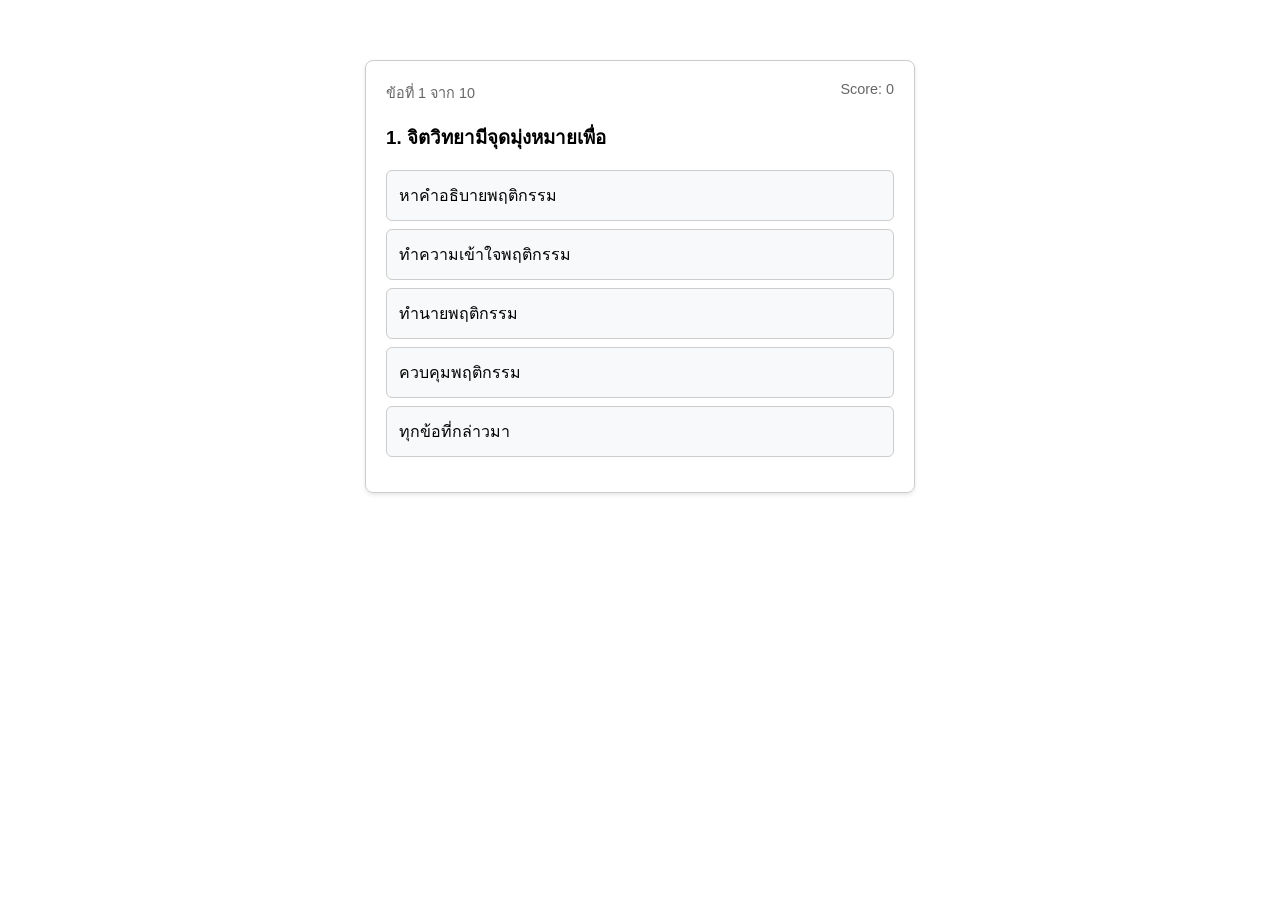
==== index.html @ 81724311 "test core web" ====
<!DOCTYPE html>
<html lang="en">
<head>
  <meta charset="UTF-8">
  <title>PSY1002 STUDY KIT</title>
  <style>
    body { font-family: sans-serif; max-width: 550px; margin: 40px auto; padding: 20px; }
    .card { border: 1px solid #ccc; padding: 20px; border-radius: 8px; box-shadow: 0 2px 4px rgba(0,0,0,0.1); }
    .status-bar { display: flex; justify-content: space-between; font-size: 0.9em; color: #666; margin-bottom: 15px; }
    
    /* Option Button Styles */
    .option-btn { 
      display: block; 
      width: 100%; 
      padding: 12px; 
      margin: 8px 0; 
      border: 1px solid #ccc; 
      background: #f8f9fa; 
      border-radius: 6px; 
      cursor: pointer; 
      text-align: left;
      font-size: 1em;
      transition: background-color 0.2s ease, border-color 0.2s ease;
    }
    .option-btn:hover:not(:disabled) { background: #e2e6ea; border-color: #adb5bd; }
    .option-btn:disabled { cursor: not-allowed; opacity: 0.9; }

    /* Highlights */
    .option-btn.correct {
      background-color: #d4edda !important;
      border-color: #28a745 !important;
      color: #155724;
      font-weight: bold;
    }
    .option-btn.wrong {
      background-color: #f8d7da !important;
      border-color: #dc3545 !important;
      color: #721c24;
    }

    .feedback { margin-top: 15px; font-weight: bold; }
    .score-summary { text-align: center; margin-top: 10px; }
    .score-badge { font-size: 2.5em; font-weight: bold; color: #007bff; margin: 10px 0; }
    
    /* Review Section Styles */
    .review-container { text-align: left; margin-top: 20px; border-top: 1px solid #eee; padding-top: 15px; }
    .review-title { font-weight: bold; font-size: 1.1em; color: #dc3545; margin-bottom: 10px; }
    .review-item { background: #fff5f5; border-left: 4px solid #dc3545; padding: 10px 15px; margin-bottom: 12px; border-radius: 0 4px 4px 0; }
    .review-item p { margin: 4px 0; font-size: 0.95em; }
    .your-ans { color: #721c24; }
    .correct-ans { color: #155724; font-weight: bold; }

    .hidden { display: none; }
    
    .next-btn, .restart-btn {
      padding: 10px 20px; 
      color: white; 
      border: none; 
      border-radius: 4px; 
      cursor: pointer; 
      font-size: 1em;
      margin-top: 15px;
    }
    .next-btn { background-color: #007bff; }
    .next-btn:hover { background-color: #0056b3; }
    .restart-btn { background-color: #28a745; }
    .restart-btn:hover { background-color: #218838; }
  </style>
</head>
<body>

  <div class="card">
    <div id="status-bar" class="status-bar">
      <span id="progress-text">Question 1 of 3</span>
      <span id="score-text">Score: 0</span>
    </div>

    <h3 id="question-text">Loading question...</h3>
    <div id="options-container"></div>
    <div id="feedback" class="feedback"></div>
    
    <div id="summary-container" class="score-summary hidden">
      <div id="score-badge" class="score-badge">0%</div>
      <p id="summary-text"></p>

      <!-- Section displaying missed questions -->
      <div id="review-container" class="review-container hidden">
        <div class="review-title">ทบทวน:</div>
        <div id="review-list"></div>
      </div>

      <button class="restart-btn" onclick="restartQuiz()">เริ่มใหม่</button>
    </div>

    <button id="next-btn" class="next-btn hidden">ข้อถัดไป</button>
  </div>

  <script>
    const quizQuestions = [
      /* -- FORMAT --
      {
        question: "Which language provides the raw structure for web pages?",
        options: ["CSS", "HTML", "JavaScript", "Python"],
        answer: 1 // Index of correct option ("HTML")
      },
      */
      {
        question: "จิตวิทยามีจุดมุ่งหมายเพื่อ",
        options: [
          "หาคำอธิบายพฤติกรรม",
          "ทำความเข้าใจพฤติกรรม",
          "ทำนายพฤติกรรม",
          "ควบคุมพฤติกรรม",
          "ทุกข้อที่กล่าวมา"
        ],
        answer: 4
      },
      {
        question: "จิตวิทยาเริ่มนับเป็นวิทยาศาสตร์ โดยสถานการณ์ใด",
        options: [
          "ทำการศึกษาเกี่ยวกับจิตวิญญาณของมนุษย์",
          "การวิเคราะห์เกี่ยวกับโทรจิต",
          "ทำการสังเกตทดลองเรื่องจิตสำนึก",
          "ทำการศึกษาเกี่ยวกับธรรมชาติของมนุษย์",
          "เมื่อมีการยอมรับว่าจิตของบุคคลเป็นสิ่งที่ทำให้คนแตกต่างจากสิ่งมีชีวิตอื่น"
        ],
        answer: 2
      },
      {
        question: "จิตวิทยาแนวอิเคลดทิด (Eclectic psychology) หมายถึงแนวความคิดแบบใด",
        options: [
          "พฤติกรรมทางพุทธิปัญญา",
          "มนุษย์ไม่ใช่เครื่องจักร",
          "แนวความคิดเน้นเกี่ยวกับเสรีภาพของมนุษย์",
          "แนวความคิดที่เน้นองค์ประกอบของจิตสำนึก",
          "การผสมผสานหลายแนวคิดที่เหมาะสม"
        ],
        answer: 4
      },
      {
        question: "นักจิตวิทยาแนวคิดใดที่ใช้วิธีการตรวจสอบภายในจิตใจในการศึกษาจิตสำนึก",
        options: [
          "กลุ่มโครงสร้างของจิต",
          "กลุ่มหน้าที่ของจิต",
          "กลุ่มพฤติกรรมนิยม",
          "กลุ่มจิตวิทยาเกสตัลท์",
          "กลุ่มจิตวิเคราะห์"
        ],
        answer: 0
      },
      {
        question: "พฤติกรรมและประสบการณ์ทางจิตจะต้องพิจารณาเป็นส่วนรวมแยกออกจากกันไม่ได้",
        options: [
          "โครงสร้างของจิต",
          "หน้าที่ของจิต",
          "เกสตัลท์",
          "จิตวิเคราะห์",
          "พฤติกรรมนิยม"
        ],
        answer: 2
      },
      {
        question: "บุคลิกภาพของบุคคลพัฒนามาจากแรงจูงใจไร้สำนึกและความผิดปกติของบุคลิกภาพ เนื่องจากมาจากการเก็บกดในวัยเด็ก",
        options: [
          "โครงสร้างของจิต",
          "หน้าที่ของจิต",
          "เกสตัลท์",
          "จิตวิเคราะห์",
          "พฤติกรรมนิยม"
        ],
        answer: 3
      },
      {
        question: "พฤติกรรมคือการทำงานของจิตสำนึกและการปรับตัวของอินทรีย์กับสิ่งแวดล้อม",
        options: [
          "โครงสร้างของจิต",
          "หน้าที่ของจิต",
          "เกสตัลท์",
          "จิตวิเคราะห์",
          "พฤติกรรมนิยม"
        ],
        answer: 1
      },
      {
        question: "วิธีการศึกษาทางจิตวิทยาวิธีใดที่ทำให้วิชาจิตวิทยาได้รับการยอมรับว่าเป็นวิทยาศาสตร์แขนงหนึ่ง",
        options: [
          "การสังเกต",
          "การสำรวจ",
          "การทดลอง",
          "การทดสอบ",
          "ทั้งหมดที่กล่าวมา"
        ],
        answer: 2
      },
      {
        question: "การศึกษาประวัติรายบุคคล มีความสำคัญอย่างไรทางจิตวิทยา",
        options: [
          "ทำให้จิตวิทยาแพร่หลายกว้างไกล",
          "ช่วยให้เข้าใจสาเหตุของพฤติกรรมดีขึ้น",
          "เป็นหัวใจของกลุ่มมนุษยนิยม",
          "เป็นการศึกษาลักษณะพฤติกรรมที่แอบแฝง",
          "ถูกหมดทุกข้อ"
        ],
        answer: 1
      },
      {
        question: "การศึกษาวิจัยแบบทดลองแตกต่างจากการวิจัยแบบสำรวจอย่างไร",
        options: [
          "ต้องมีตัวแปรอิสระและตัวแปรตาม",
          "กลุ่มตัวอย่างมีขนาดเล็กกว่า",
          "แบบทดลองต้องมีกลุ่มควบคุม",
          "ถูกเฉพาะข้อ ก. และ ค.",
          "ทุกข้อที่กล่าวมา"
        ],
        answer: 4
      }
    ];

    let currentQuestionIndex = 0;
    let score = 0;
    let incorrectAnswers = []; // Array to store missed questions

    const questionEl = document.getElementById('question-text');
    const optionsEl = document.getElementById('options-container');
    const feedbackEl = document.getElementById('feedback');
    const nextBtn = document.getElementById('next-btn');
    const statusBar = document.getElementById('status-bar');
    const progressText = document.getElementById('progress-text');
    const scoreText = document.getElementById('score-text');
    const summaryContainer = document.getElementById('summary-container');
    const scoreBadge = document.getElementById('score-badge');
    const summaryText = document.getElementById('summary-text');
    const reviewContainer = document.getElementById('review-container');
    const reviewList = document.getElementById('review-list');

    function loadQuestion() {
      feedbackEl.textContent = '';
      nextBtn.classList.add('hidden');
      optionsEl.innerHTML = '';

      const totalQuestions = quizQuestions.length;
      progressText.textContent = `ข้อที่ ${currentQuestionIndex + 1} จาก ${totalQuestions}`;
      scoreText.textContent = `Score: ${score}`;

      const currentQ = quizQuestions[currentQuestionIndex];
      questionEl.textContent = `${currentQuestionIndex + 1}. ${currentQ.question}`;

      currentQ.options.forEach((optionText, index) => {
        const button = document.createElement('button');
        button.className = 'option-btn';
        button.textContent = optionText;
        button.onclick = () => selectOption(index);
        optionsEl.appendChild(button);
      });
    }

    function selectOption(selectedIndex) {
      const currentQ = quizQuestions[currentQuestionIndex];
      const buttons = optionsEl.querySelectorAll('.option-btn');
      
      buttons.forEach(btn => btn.disabled = true);

      if (selectedIndex === currentQ.answer) {
        score++;
        buttons[selectedIndex].classList.add('correct');
        feedbackEl.textContent = "ถูกต้อง! :)";
        feedbackEl.style.color = "#28a745";
      } else {
        buttons[selectedIndex].classList.add('wrong');
        buttons[currentQ.answer].classList.add('correct');
        feedbackEl.textContent = `ผิด :c`;
        feedbackEl.style.color = "#dc3545";

        // Save incorrect attempt details
        incorrectAnswers.push({
          question: currentQ.question,
          userSelected: currentQ.options[selectedIndex],
          correctAnswer: currentQ.options[currentQ.answer]
        });
      }

      scoreText.textContent = `Score: ${score}`;
      nextBtn.classList.remove('hidden');
    }

    nextBtn.onclick = () => {
      currentQuestionIndex++;
      if (currentQuestionIndex < quizQuestions.length) {
        loadQuestion();
      } else {
        showResults();
      }
    };

    function showResults() {
      const totalQuestions = quizQuestions.length;
      const percentage = Math.round((score / totalQuestions) * 100);

      questionEl.textContent = "ตอบคำถามครบแล้ว!";
      optionsEl.innerHTML = '';
      feedbackEl.textContent = '';
      statusBar.classList.add('hidden');
      nextBtn.classList.add('hidden');

      scoreBadge.textContent = `${percentage}%`;
      summaryText.textContent = `คุณตอบถูก ${score} ข้อ จากคำถามทั้งหมด ${totalQuestions} ข้อ`;

      // Render review of wrong answers if any exist
      reviewList.innerHTML = '';
      if (incorrectAnswers.length > 0) {
        reviewContainer.classList.remove('hidden');
        incorrectAnswers.forEach(item => {
          const div = document.createElement('div');
          div.className = 'review-item';
          div.innerHTML = `
            <p><strong>Q:</strong> ${item.question}</p>
            <p class="your-ans"><strong>ที่คุณเลือก:</strong> ✖ ${item.userSelected}</p>
            <p class="correct-ans"><strong>ที่ถูกต้อง:</strong> ✔ ${item.correctAnswer}</p>
          `;
          reviewList.appendChild(div);
        });
      } else {
        reviewContainer.classList.add('hidden');
      }

      summaryContainer.classList.remove('hidden');
    }

    function restartQuiz() {
      currentQuestionIndex = 0;
      score = 0;
      incorrectAnswers = [];
      summaryContainer.classList.add('hidden');
      statusBar.classList.remove('hidden');
      loadQuestion();
    }

    loadQuestion();
  </script>
</body>
</html>
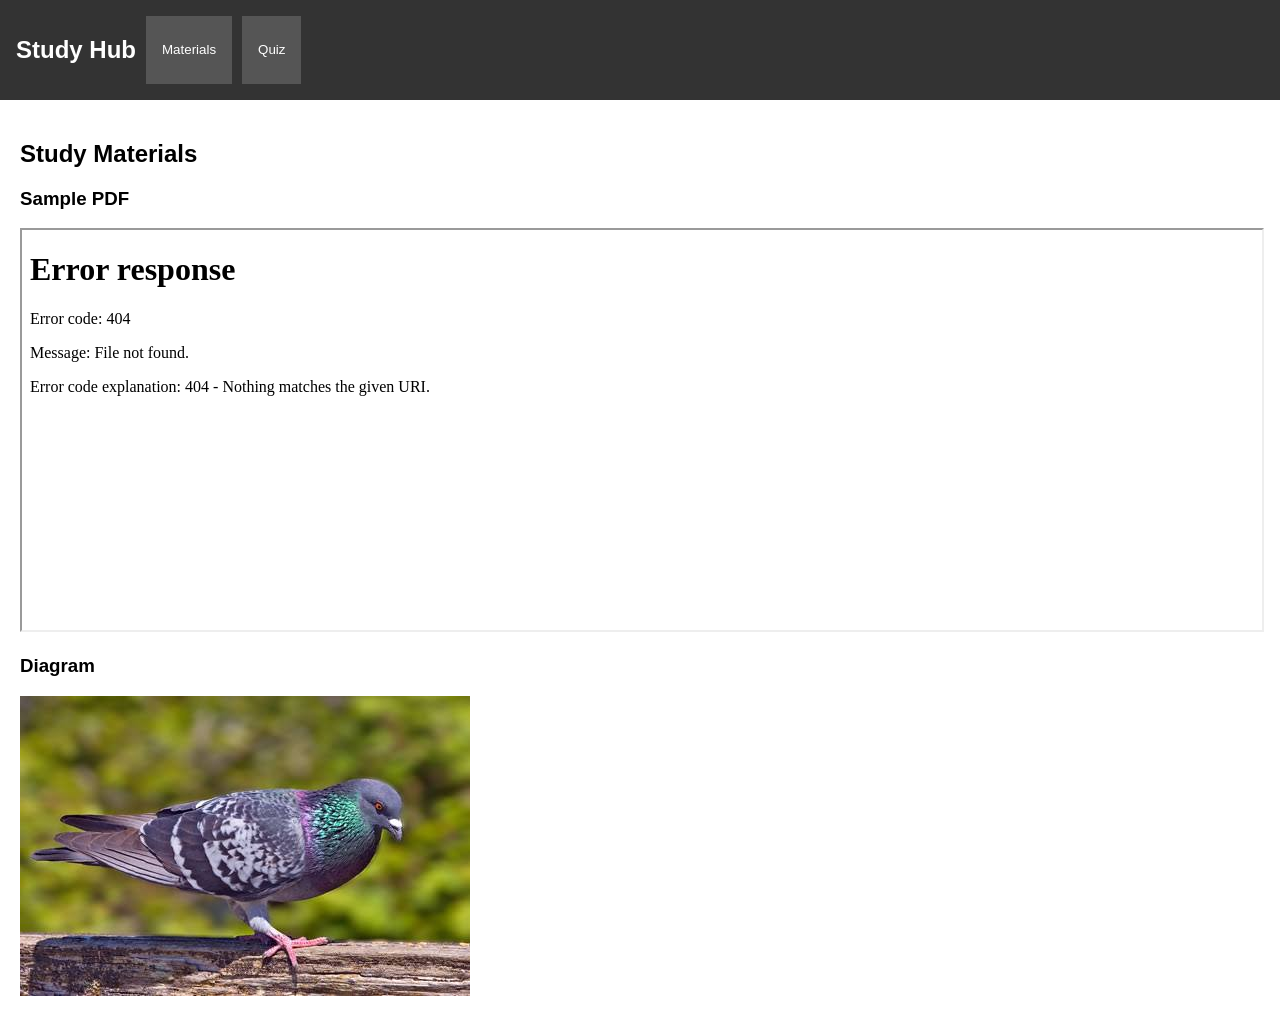
==== commit b4dc05cb: "test web 2" ====
--- a/index.html
+++ b/index.html
@@ -2,340 +2,37 @@
 <html lang="en">
 <head>
   <meta charset="UTF-8">
-  <title>PSY1002 STUDY KIT</title>
-  <style>
-    body { font-family: sans-serif; max-width: 550px; margin: 40px auto; padding: 20px; }
-    .card { border: 1px solid #ccc; padding: 20px; border-radius: 8px; box-shadow: 0 2px 4px rgba(0,0,0,0.1); }
-    .status-bar { display: flex; justify-content: space-between; font-size: 0.9em; color: #666; margin-bottom: 15px; }
-    
-    /* Option Button Styles */
-    .option-btn { 
-      display: block; 
-      width: 100%; 
-      padding: 12px; 
-      margin: 8px 0; 
-      border: 1px solid #ccc; 
-      background: #f8f9fa; 
-      border-radius: 6px; 
-      cursor: pointer; 
-      text-align: left;
-      font-size: 1em;
-      transition: background-color 0.2s ease, border-color 0.2s ease;
-    }
-    .option-btn:hover:not(:disabled) { background: #e2e6ea; border-color: #adb5bd; }
-    .option-btn:disabled { cursor: not-allowed; opacity: 0.9; }
-
-    /* Highlights */
-    .option-btn.correct {
-      background-color: #d4edda !important;
-      border-color: #28a745 !important;
-      color: #155724;
-      font-weight: bold;
-    }
-    .option-btn.wrong {
-      background-color: #f8d7da !important;
-      border-color: #dc3545 !important;
-      color: #721c24;
-    }
-
-    .feedback { margin-top: 15px; font-weight: bold; }
-    .score-summary { text-align: center; margin-top: 10px; }
-    .score-badge { font-size: 2.5em; font-weight: bold; color: #007bff; margin: 10px 0; }
-    
-    /* Review Section Styles */
-    .review-container { text-align: left; margin-top: 20px; border-top: 1px solid #eee; padding-top: 15px; }
-    .review-title { font-weight: bold; font-size: 1.1em; color: #dc3545; margin-bottom: 10px; }
-    .review-item { background: #fff5f5; border-left: 4px solid #dc3545; padding: 10px 15px; margin-bottom: 12px; border-radius: 0 4px 4px 0; }
-    .review-item p { margin: 4px 0; font-size: 0.95em; }
-    .your-ans { color: #721c24; }
-    .correct-ans { color: #155724; font-weight: bold; }
-
-    .hidden { display: none; }
-    
-    .next-btn, .restart-btn {
-      padding: 10px 20px; 
-      color: white; 
-      border: none; 
-      border-radius: 4px; 
-      cursor: pointer; 
-      font-size: 1em;
-      margin-top: 15px;
-    }
-    .next-btn { background-color: #007bff; }
-    .next-btn:hover { background-color: #0056b3; }
-    .restart-btn { background-color: #28a745; }
-    .restart-btn:hover { background-color: #218838; }
-  </style>
+  <title>Personal Study Hub</title>
+  <link rel="stylesheet" href="style.css">
 </head>
 <body>
+  <nav class="navbar">
+    <h2>Study Hub</h2>
+    <button onclick="navigate('materials')">Materials</button>
+    <button onclick="navigate('quiz')">Quiz</button>
+  </nav>
 
-  <div class="card">
-    <div id="status-bar" class="status-bar">
-      <span id="progress-text">Question 1 of 3</span>
-      <span id="score-text">Score: 0</span>
-    </div>
+  <main id="app">
+    <!-- Section 1: Materials -->
+    <section id="materials" class="page active">
+      <h1>Study Materials</h1>
+      <div class="material-card">
+        <h3>Sample PDF</h3>
+        <iframe src="sample.pdf" width="100%" height="400px"></iframe>
+      </div>
+      <div class="material-card">
+        <h3>Diagram</h3>
+        <img src="diagram.jpg" alt="Study Diagram" style="max-width:100%;">
+      </div>
+    </section>
 
-    <h3 id="question-text">Loading question...</h3>
-    <div id="options-container"></div>
-    <div id="feedback" class="feedback"></div>
-    
-    <div id="summary-container" class="score-summary hidden">
-      <div id="score-badge" class="score-badge">0%</div>
-      <p id="summary-text"></p>
+    <!-- Section 2: Quiz -->
+    <section id="quiz" class="page">
+      <h1>Knowledge Check</h1>
+      <div id="quiz-container"></div>
+    </section>
+  </main>
 
-      <!-- Section displaying missed questions -->
-      <div id="review-container" class="review-container hidden">
-        <div class="review-title">ทบทวน:</div>
-        <div id="review-list"></div>
-      </div>
-
-      <button class="restart-btn" onclick="restartQuiz()">เริ่มใหม่</button>
-    </div>
-
-    <button id="next-btn" class="next-btn hidden">ข้อถัดไป</button>
-  </div>
-
-  <script>
-    const quizQuestions = [
-      /* -- FORMAT --
-      {
-        question: "Which language provides the raw structure for web pages?",
-        options: ["CSS", "HTML", "JavaScript", "Python"],
-        answer: 1 // Index of correct option ("HTML")
-      },
-      */
-      {
-        question: "จิตวิทยามีจุดมุ่งหมายเพื่อ",
-        options: [
-          "หาคำอธิบายพฤติกรรม",
-          "ทำความเข้าใจพฤติกรรม",
-          "ทำนายพฤติกรรม",
-          "ควบคุมพฤติกรรม",
-          "ทุกข้อที่กล่าวมา"
-        ],
-        answer: 4
-      },
-      {
-        question: "จิตวิทยาเริ่มนับเป็นวิทยาศาสตร์ โดยสถานการณ์ใด",
-        options: [
-          "ทำการศึกษาเกี่ยวกับจิตวิญญาณของมนุษย์",
-          "การวิเคราะห์เกี่ยวกับโทรจิต",
-          "ทำการสังเกตทดลองเรื่องจิตสำนึก",
-          "ทำการศึกษาเกี่ยวกับธรรมชาติของมนุษย์",
-          "เมื่อมีการยอมรับว่าจิตของบุคคลเป็นสิ่งที่ทำให้คนแตกต่างจากสิ่งมีชีวิตอื่น"
-        ],
-        answer: 2
-      },
-      {
-        question: "จิตวิทยาแนวอิเคลดทิด (Eclectic psychology) หมายถึงแนวความคิดแบบใด",
-        options: [
-          "พฤติกรรมทางพุทธิปัญญา",
-          "มนุษย์ไม่ใช่เครื่องจักร",
-          "แนวความคิดเน้นเกี่ยวกับเสรีภาพของมนุษย์",
-          "แนวความคิดที่เน้นองค์ประกอบของจิตสำนึก",
-          "การผสมผสานหลายแนวคิดที่เหมาะสม"
-        ],
-        answer: 4
-      },
-      {
-        question: "นักจิตวิทยาแนวคิดใดที่ใช้วิธีการตรวจสอบภายในจิตใจในการศึกษาจิตสำนึก",
-        options: [
-          "กลุ่มโครงสร้างของจิต",
-          "กลุ่มหน้าที่ของจิต",
-          "กลุ่มพฤติกรรมนิยม",
-          "กลุ่มจิตวิทยาเกสตัลท์",
-          "กลุ่มจิตวิเคราะห์"
-        ],
-        answer: 0
-      },
-      {
-        question: "พฤติกรรมและประสบการณ์ทางจิตจะต้องพิจารณาเป็นส่วนรวมแยกออกจากกันไม่ได้",
-        options: [
-          "โครงสร้างของจิต",
-          "หน้าที่ของจิต",
-          "เกสตัลท์",
-          "จิตวิเคราะห์",
-          "พฤติกรรมนิยม"
-        ],
-        answer: 2
-      },
-      {
-        question: "บุคลิกภาพของบุคคลพัฒนามาจากแรงจูงใจไร้สำนึกและความผิดปกติของบุคลิกภาพ เนื่องจากมาจากการเก็บกดในวัยเด็ก",
-        options: [
-          "โครงสร้างของจิต",
-          "หน้าที่ของจิต",
-          "เกสตัลท์",
-          "จิตวิเคราะห์",
-          "พฤติกรรมนิยม"
-        ],
-        answer: 3
-      },
-      {
-        question: "พฤติกรรมคือการทำงานของจิตสำนึกและการปรับตัวของอินทรีย์กับสิ่งแวดล้อม",
-        options: [
-          "โครงสร้างของจิต",
-          "หน้าที่ของจิต",
-          "เกสตัลท์",
-          "จิตวิเคราะห์",
-          "พฤติกรรมนิยม"
-        ],
-        answer: 1
-      },
-      {
-        question: "วิธีการศึกษาทางจิตวิทยาวิธีใดที่ทำให้วิชาจิตวิทยาได้รับการยอมรับว่าเป็นวิทยาศาสตร์แขนงหนึ่ง",
-        options: [
-          "การสังเกต",
-          "การสำรวจ",
-          "การทดลอง",
-          "การทดสอบ",
-          "ทั้งหมดที่กล่าวมา"
-        ],
-        answer: 2
-      },
-      {
-        question: "การศึกษาประวัติรายบุคคล มีความสำคัญอย่างไรทางจิตวิทยา",
-        options: [
-          "ทำให้จิตวิทยาแพร่หลายกว้างไกล",
-          "ช่วยให้เข้าใจสาเหตุของพฤติกรรมดีขึ้น",
-          "เป็นหัวใจของกลุ่มมนุษยนิยม",
-          "เป็นการศึกษาลักษณะพฤติกรรมที่แอบแฝง",
-          "ถูกหมดทุกข้อ"
-        ],
-        answer: 1
-      },
-      {
-        question: "การศึกษาวิจัยแบบทดลองแตกต่างจากการวิจัยแบบสำรวจอย่างไร",
-        options: [
-          "ต้องมีตัวแปรอิสระและตัวแปรตาม",
-          "กลุ่มตัวอย่างมีขนาดเล็กกว่า",
-          "แบบทดลองต้องมีกลุ่มควบคุม",
-          "ถูกเฉพาะข้อ ก. และ ค.",
-          "ทุกข้อที่กล่าวมา"
-        ],
-        answer: 4
-      }
-    ];
-
-    let currentQuestionIndex = 0;
-    let score = 0;
-    let incorrectAnswers = []; // Array to store missed questions
-
-    const questionEl = document.getElementById('question-text');
-    const optionsEl = document.getElementById('options-container');
-    const feedbackEl = document.getElementById('feedback');
-    const nextBtn = document.getElementById('next-btn');
-    const statusBar = document.getElementById('status-bar');
-    const progressText = document.getElementById('progress-text');
-    const scoreText = document.getElementById('score-text');
-    const summaryContainer = document.getElementById('summary-container');
-    const scoreBadge = document.getElementById('score-badge');
-    const summaryText = document.getElementById('summary-text');
-    const reviewContainer = document.getElementById('review-container');
-    const reviewList = document.getElementById('review-list');
-
-    function loadQuestion() {
-      feedbackEl.textContent = '';
-      nextBtn.classList.add('hidden');
-      optionsEl.innerHTML = '';
-
-      const totalQuestions = quizQuestions.length;
-      progressText.textContent = `ข้อที่ ${currentQuestionIndex + 1} จาก ${totalQuestions}`;
-      scoreText.textContent = `Score: ${score}`;
-
-      const currentQ = quizQuestions[currentQuestionIndex];
-      questionEl.textContent = `${currentQuestionIndex + 1}. ${currentQ.question}`;
-
-      currentQ.options.forEach((optionText, index) => {
-        const button = document.createElement('button');
-        button.className = 'option-btn';
-        button.textContent = optionText;
-        button.onclick = () => selectOption(index);
-        optionsEl.appendChild(button);
-      });
-    }
-
-    function selectOption(selectedIndex) {
-      const currentQ = quizQuestions[currentQuestionIndex];
-      const buttons = optionsEl.querySelectorAll('.option-btn');
-      
-      buttons.forEach(btn => btn.disabled = true);
-
-      if (selectedIndex === currentQ.answer) {
-        score++;
-        buttons[selectedIndex].classList.add('correct');
-        feedbackEl.textContent = "ถูกต้อง! :)";
-        feedbackEl.style.color = "#28a745";
-      } else {
-        buttons[selectedIndex].classList.add('wrong');
-        buttons[currentQ.answer].classList.add('correct');
-        feedbackEl.textContent = `ผิด :c`;
-        feedbackEl.style.color = "#dc3545";
-
-        // Save incorrect attempt details
-        incorrectAnswers.push({
-          question: currentQ.question,
-          userSelected: currentQ.options[selectedIndex],
-          correctAnswer: currentQ.options[currentQ.answer]
-        });
-      }
-
-      scoreText.textContent = `Score: ${score}`;
-      nextBtn.classList.remove('hidden');
-    }
-
-    nextBtn.onclick = () => {
-      currentQuestionIndex++;
-      if (currentQuestionIndex < quizQuestions.length) {
-        loadQuestion();
-      } else {
-        showResults();
-      }
-    };
-
-    function showResults() {
-      const totalQuestions = quizQuestions.length;
-      const percentage = Math.round((score / totalQuestions) * 100);
-
-      questionEl.textContent = "ตอบคำถามครบแล้ว!";
-      optionsEl.innerHTML = '';
-      feedbackEl.textContent = '';
-      statusBar.classList.add('hidden');
-      nextBtn.classList.add('hidden');
-
-      scoreBadge.textContent = `${percentage}%`;
-      summaryText.textContent = `คุณตอบถูก ${score} ข้อ จากคำถามทั้งหมด ${totalQuestions} ข้อ`;
-
-      // Render review of wrong answers if any exist
-      reviewList.innerHTML = '';
-      if (incorrectAnswers.length > 0) {
-        reviewContainer.classList.remove('hidden');
-        incorrectAnswers.forEach(item => {
-          const div = document.createElement('div');
-          div.className = 'review-item';
-          div.innerHTML = `
-            <p><strong>Q:</strong> ${item.question}</p>
-            <p class="your-ans"><strong>ที่คุณเลือก:</strong> ✖ ${item.userSelected}</p>
-            <p class="correct-ans"><strong>ที่ถูกต้อง:</strong> ✔ ${item.correctAnswer}</p>
-          `;
-          reviewList.appendChild(div);
-        });
-      } else {
-        reviewContainer.classList.add('hidden');
-      }
-
-      summaryContainer.classList.remove('hidden');
-    }
-
-    function restartQuiz() {
-      currentQuestionIndex = 0;
-      score = 0;
-      incorrectAnswers = [];
-      summaryContainer.classList.add('hidden');
-      statusBar.classList.remove('hidden');
-      loadQuestion();
-    }
-
-    loadQuestion();
-  </script>
+  <script src="app.js"></script>
 </body>
 </html>
--- a/style.css
+++ b/style.css
@@ -0,0 +1,6 @@
+body { font-family: sans-serif; margin: 0; padding: 0; }
+.navbar { display: flex; gap: 10px; background: #333; color: white; padding: 1rem; }
+.navbar button { background: #555; color: white; border: none; padding: 8px 16px; cursor: pointer; }
+.page { display: none; padding: 20px; }
+.page.active { display: block; }
+.option-btn { display: block; margin: 8px 0; padding: 8px 12px; cursor: pointer; }
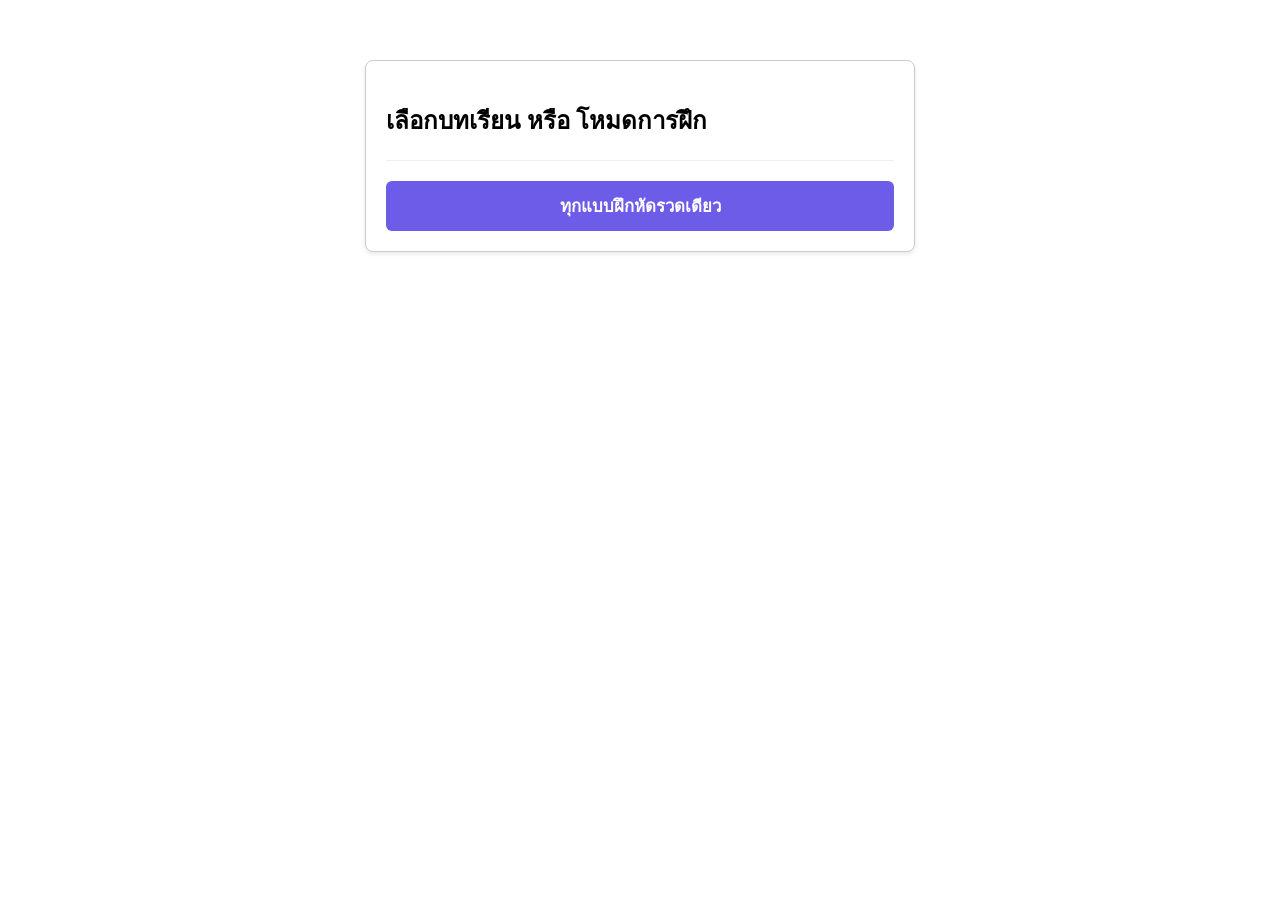
==== commit e64726f1: "Rename quiz.html to index.html yeah" ====
--- a/index.html
+++ b/index.html
@@ -1,38 +1,49 @@
 <!DOCTYPE html>
-<html lang="en">
+<html lang="th">
 <head>
   <meta charset="UTF-8">
-  <title>Personal Study Hub</title>
+  <title>PSY1002 STUDY KIT</title>
   <link rel="stylesheet" href="style.css">
 </head>
 <body>
-  <nav class="navbar">
-    <h2>Study Hub</h2>
-    <button onclick="navigate('materials')">Materials</button>
-    <button onclick="navigate('quiz')">Quiz</button>
-  </nav>
 
-  <main id="app">
-    <!-- Section 1: Materials -->
-    <section id="materials" class="page active">
-      <h1>Study Materials</h1>
-      <div class="material-card">
-        <h3>Sample PDF</h3>
-        <iframe src="sample.pdf" width="100%" height="400px"></iframe>
+  <div class="card">
+    <!-- Chapter & Mode Selection View -->
+    <div id="selection-screen">
+      <h2>เลือกบทเรียน หรือ โหมดการฝึก</h2>
+      <div id="chapter-list"></div>
+      <hr style="margin: 20px 0; border: 0; border-top: 1px solid #eee;">
+      <button id="marathon-btn" class="marathon-btn">ทุกแบบฝึกหัดรวดเดียว</button>
+    </div>
+
+    <!-- Active Quiz View -->
+    <div id="quiz-screen" class="hidden">
+      <div id="status-bar" class="status-bar">
+        <span id="quiz-title-text" style="font-weight: bold;"></span>
+        <span id="progress-text"></span>
+        <span id="score-text">Score: 0</span>
       </div>
-      <div class="material-card">
-        <h3>Diagram</h3>
-        <img src="diagram.jpg" alt="Study Diagram" style="max-width:100%;">
+
+      <h3 id="question-text">Loading question...</h3>
+      <div id="options-container"></div>
+      <div id="feedback" class="feedback"></div>
+      
+      <div id="summary-container" class="score-summary hidden">
+        <div id="score-badge" class="score-badge">0%</div>
+        <p id="summary-text"></p>
+
+        <div id="review-container" class="review-container hidden">
+          <div class="review-title">ทบทวน:</div>
+          <div id="review-list"></div>
+        </div>
+
+        <button id="back-to-menu-btn" class="restart-btn">กลับหน้าหลัก</button>
       </div>
-    </section>
 
-    <!-- Section 2: Quiz -->
-    <section id="quiz" class="page">
-      <h1>Knowledge Check</h1>
-      <div id="quiz-container"></div>
-    </section>
-  </main>
+      <button id="next-btn" class="next-btn hidden">ข้อถัดไป</button>
+    </div>
+  </div>
 
-  <script src="app.js"></script>
+  <script type="module" src="script.js"></script>
 </body>
-</html>+</html>
--- a/style.css
+++ b/style.css
@@ -1,6 +1,78 @@
-body { font-family: sans-serif; margin: 0; padding: 0; }
-.navbar { display: flex; gap: 10px; background: #333; color: white; padding: 1rem; }
-.navbar button { background: #555; color: white; border: none; padding: 8px 16px; cursor: pointer; }
-.page { display: none; padding: 20px; }
-.page.active { display: block; }
-.option-btn { display: block; margin: 8px 0; padding: 8px 12px; cursor: pointer; }+body { font-family: sans-serif; max-width: 550px; margin: 40px auto; padding: 20px; }
+.card { border: 1px solid #ccc; padding: 20px; border-radius: 8px; box-shadow: 0 2px 4px rgba(0,0,0,0.1); }
+.status-bar { display: flex; justify-content: space-between; font-size: 0.9em; color: #666; margin-bottom: 15px; }
+
+/* Option Button Styles */
+.option-btn { 
+  display: block; 
+  width: 100%; 
+  padding: 12px; 
+  margin: 8px 0; 
+  border: 1px solid #ccc; 
+  background: #f8f9fa; 
+  border-radius: 6px; 
+  cursor: pointer; 
+  text-align: left;
+  font-size: 1em;
+  transition: background-color 0.2s ease, border-color 0.2s ease;
+}
+.option-btn:hover:not(:disabled) { background: #e2e6ea; border-color: #adb5bd; }
+.option-btn:disabled { cursor: not-allowed; opacity: 0.9; }
+
+/* Highlights */
+.option-btn.correct {
+  background-color: #d4edda !important;
+  border-color: #28a745 !important;
+  color: #155724;
+  font-weight: bold;
+}
+.option-btn.wrong {
+  background-color: #f8d7da !important;
+  border-color: #dc3545 !important;
+  color: #721c24;
+}
+
+.feedback { margin-top: 15px; font-weight: bold; }
+.score-summary { text-align: center; margin-top: 10px; }
+.score-badge { font-size: 2.5em; font-weight: bold; color: #007bff; margin: 10px 0; }
+
+/* Review Section Styles */
+.review-container { text-align: left; margin-top: 20px; border-top: 1px solid #eee; padding-top: 15px; }
+.review-title { font-weight: bold; font-size: 1.1em; color: #dc3545; margin-bottom: 10px; }
+.review-item { background: #fff5f5; border-left: 4px solid #dc3545; padding: 10px 15px; margin-bottom: 12px; border-radius: 0 4px 4px 0; }
+.review-item p { margin: 4px 0; font-size: 0.95em; }
+.your-ans { color: #721c24; }
+.correct-ans { color: #155724; font-weight: bold; }
+
+.hidden { display: none; }
+
+.next-btn, .restart-btn {
+  padding: 10px 20px; 
+  color: white; 
+  border: none; 
+  border-radius: 4px; 
+  cursor: pointer; 
+  font-size: 1em;
+  margin-top: 15px;
+}
+.next-btn { background-color: #007bff; }
+.next-btn:hover { background-color: #0056b3; }
+.restart-btn { background-color: #28a745; }
+.restart-btn:hover { background-color: #218838; }
+
+.marathon-btn {
+  width: 100%;
+  padding: 12px;
+  background-color: #6c5ce7;
+  color: white;
+  border: none;
+  border-radius: 6px;
+  font-size: 1.05em;
+  font-weight: bold;
+  cursor: pointer;
+  transition: background 0.2s;
+}
+
+.marathon-btn:hover {
+  background-color: #5b4bc4;
+}
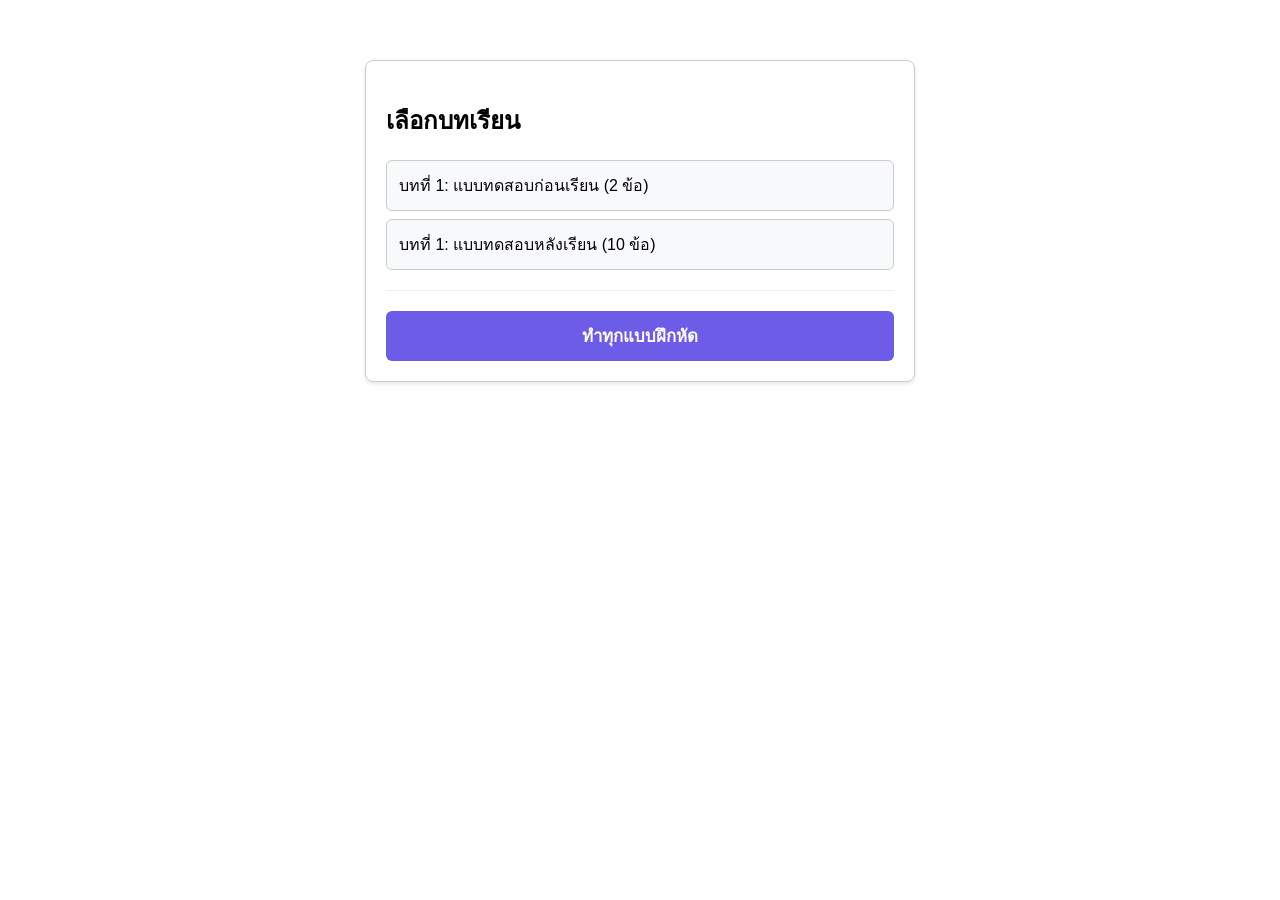
==== commit ca3e1411: "new text" ====
--- a/index.html
+++ b/index.html
@@ -10,10 +10,10 @@
   <div class="card">
     <!-- Chapter & Mode Selection View -->
     <div id="selection-screen">
-      <h2>เลือกบทเรียน หรือ โหมดการฝึก</h2>
+      <h2>เลือกบทเรียน</h2>
       <div id="chapter-list"></div>
       <hr style="margin: 20px 0; border: 0; border-top: 1px solid #eee;">
-      <button id="marathon-btn" class="marathon-btn">ทุกแบบฝึกหัดรวดเดียว</button>
+      <button id="marathon-btn" class="marathon-btn">ทำทุกแบบฝึกหัด</button>
     </div>
 
     <!-- Active Quiz View -->
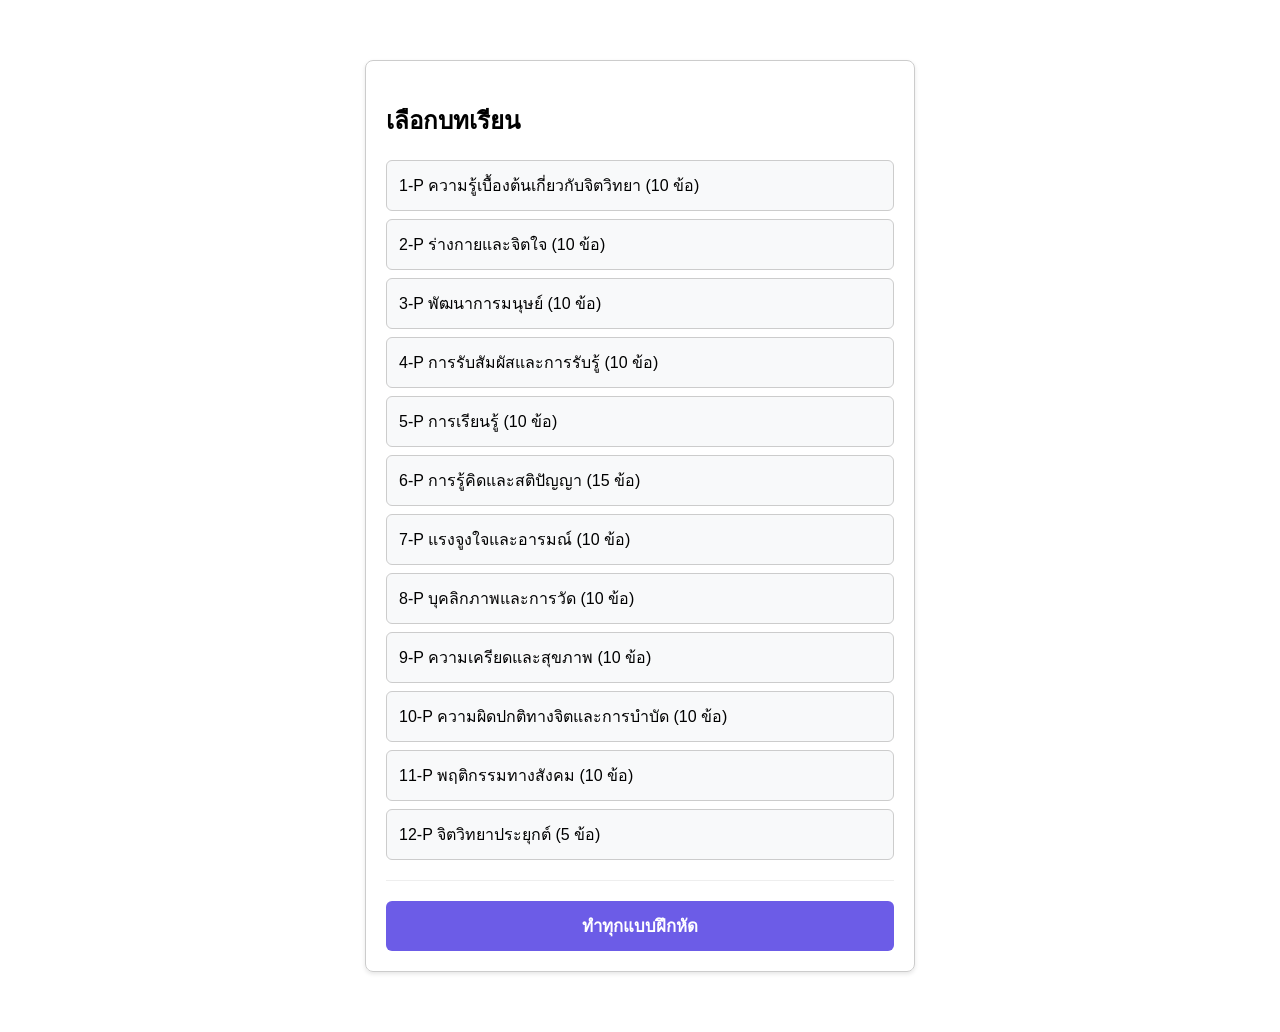
==== commit 6fb3ba1a: "reworked quiz order control add next and prev system" ====
--- a/index.html
+++ b/index.html
@@ -2,8 +2,11 @@
 <html lang="th">
 <head>
   <meta charset="UTF-8">
+  <meta name="viewport" content="width=device-width, initial-scale=1.0">
   <title>PSY1002 STUDY KIT</title>
   <link rel="stylesheet" href="style.css">
+  <link rel="manifest" href="./manifest.json">
+  <meta name="theme-color" content="#4f46e5">
 </head>
 <body>
 
@@ -40,10 +43,23 @@
         <button id="back-to-menu-btn" class="restart-btn">กลับหน้าหลัก</button>
       </div>
 
-      <button id="next-btn" class="next-btn hidden">ข้อถัดไป</button>
+      <div class="nav-buttons">
+        <button id="prev-btn" class="prev-btn hidden">ข้อก่อนหน้า</button>
+        <button id="next-btn" class="next-btn hidden">ข้อถัดไป</button>
+      </div>
+
     </div>
   </div>
 
   <script type="module" src="script.js"></script>
+  <script>
+    if ('serviceWorker' in navigator) {
+      window.addEventListener('load', () => {
+        navigator.serviceWorker.register('./sw.js')
+          .then(() => console.log('PWA Service Worker Ready!'))
+          .catch((err) => console.log('SW registration failed:', err));
+      });
+    }
+  </script>
 </body>
 </html>
--- a/style.css
+++ b/style.css
@@ -60,6 +60,27 @@
 .restart-btn { background-color: #28a745; }
 .restart-btn:hover { background-color: #218838; }
 
+.nav-buttons {
+  display: flex;
+  gap: 10px;
+  justify-content: flex-end;
+  margin-top: 15px;
+}
+
+.prev-btn {
+  padding: 10px 20px;
+  background-color: #6c757d;
+  color: white;
+  border: none;
+  border-radius: 4px;
+  cursor: pointer;
+  font-size: 1em;
+}
+
+.prev-btn:hover {
+  background-color: #5a6268;
+}
+
 .marathon-btn {
   width: 100%;
   padding: 12px;
